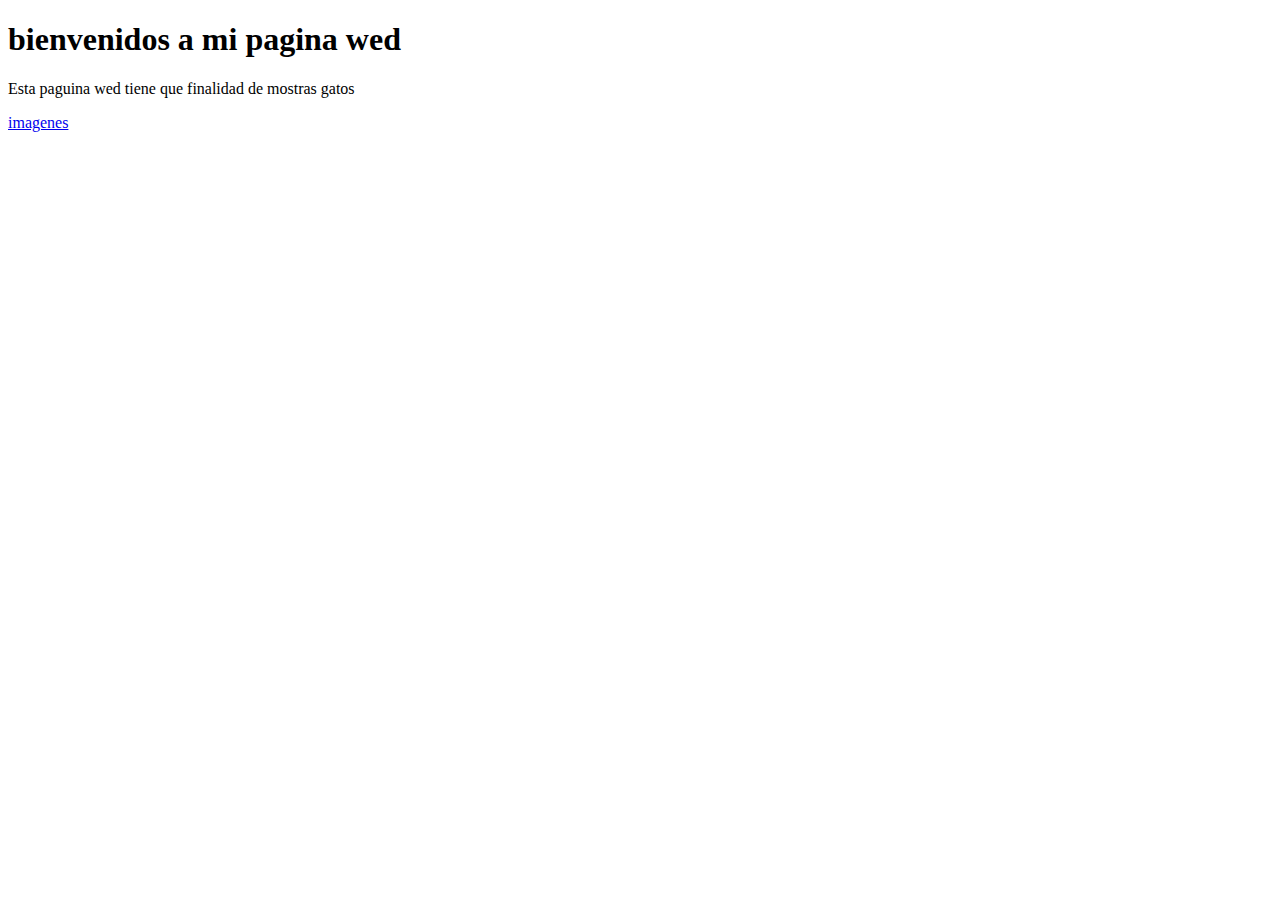
==== index.html @ 885215b5 "mi commit" ====
<!DOCTYPE html>
<html lang="en">
<head>
    <meta charset="UTF-8">
    <meta name="viewport" content="width=device-width, initial-scale=1.0">
    <title>new wed</title>
</head>
<body>
    <h1> bienvenidos a mi pagina wed </h1>
    <p>Esta paguina wed tiene que finalidad de mostras gatos </p>
    <a href="./album.html"> imagenes</a> 
    <img src="./gatos.jpg" alt="">
</body>
</html>
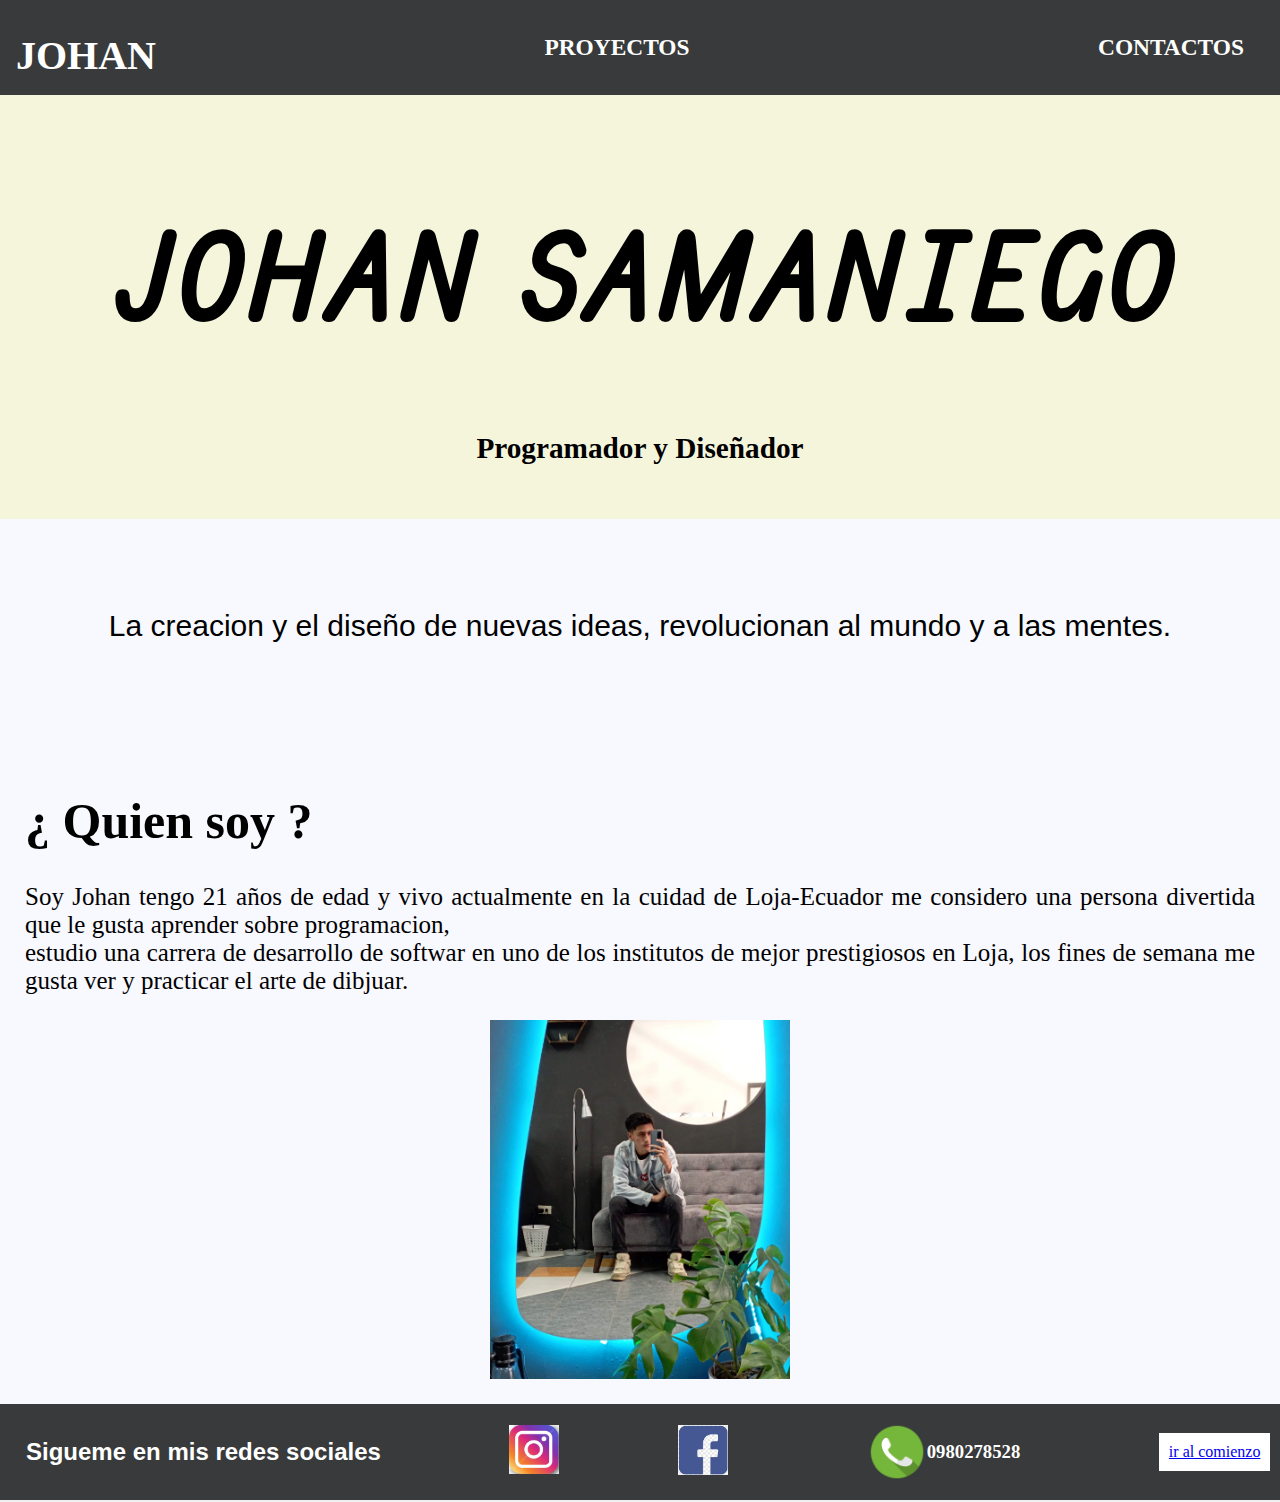
==== commit 2aa12146: "mi primer commit" ====
--- a/index.html
+++ b/index.html
@@ -3,12 +3,68 @@
 <head>
     <meta charset="UTF-8">
     <meta name="viewport" content="width=device-width, initial-scale=1.0">
-    <title>new wed</title>
+    <link rel="stylesheet" href="css/estilos.css">
+    <link rel="stylesheet" href="contacto.html">
+    <link rel="stylesheet" href="proyecto.html">
+    <link rel="preconnect" href="https://fonts.googleapis.com">
+    <link rel="preconnect" href="https://fonts.gstatic.com" crossorigin>
+    <link href="https://fonts.googleapis.com/css2?family=Edu+TAS+Beginner:wght@400;700&display=swap" rel="stylesheet">
+    <title> Johan Samaniego </title>
 </head>
 <body>
-    <h1> bienvenidos a mi pagina wed </h1>
-    <p>Esta paguina wed tiene que finalidad de mostras gatos </p>
-    <a href="./album.html"> imagenes</a> 
-    <img src="./gatos.jpg" alt="">
+    <div class="head">
+        <div class="logo">
+            <a href="index.html"><h1 id="titulo"> Johan </h1></a>
+        </div>
+        <nav class="navbar">
+            <a href="proyecto.html"><h3> Proyectos </h3></a>
+            <a href="contacto.html"><h3> Contactos </h3> </a>
+        </nav>
+    </div>
+    <section class="content">
+        <nav class="encabezado">   
+            <div class="nombre">
+                <h1> JOHAN SAMANIEGO </h1>
+            </div>
+            <div class="mke">
+                <h3> Programador y Diseñador </h3>
+            </div>
+        </nav>
+        <nav class="especial">
+            <div class="slogan">
+                <p> La creacion y el diseño de nuevas ideas, revolucionan al mundo y a las mentes. </p>
+            </div>
+        </nav>   
+        <nav class="textoespecial">   
+            <div class="what">    
+                    <h1> ¿ Quien soy ? </h1>
+            </div>      
+            <div class="parrafo">
+                <p> Soy Johan tengo 21 años de edad y vivo actualmente en la cuidad de Loja-Ecuador 
+                me considero una persona divertida que le gusta aprender sobre programacion,<br> 
+                estudio una carrera de desarrollo de softwar en uno de los institutos 
+                de mejor prestigiosos en Loja, los fines de semana me gusta ver y practicar el arte 
+                de dibjuar.  
+                </p>
+            </div>    
+            <div id="img">  
+                <img src="img/fotojohan.jpeg" width="300"  >
+            </div>
+        </nav>
+    </section>
+    <footer class="fin">
+        <div id="redes">
+            <h2> Sigueme en mis redes sociales </h2>
+        </div>
+            <a href="https://www.instagram.com/johan_samaniego_/?hl=es-la"><img src="img/ins.jpg" width="50"></a>
+            <a href="https://www.facebook.com/johandario.samaniegogonzalez"><img src="img/face.png" width="50"></a>
+        <div class="numero">  
+            <img src="img/whasap.png" width="60">  
+            <h3>0980278528</h3>
+        </div>
+        <div class="titulo">
+            <a class="titulo" href="#titulo"> ir al comienzo </a>
+        </div>  
+    </footer>
 </body>
 </html>--- a/css/estilos.css
+++ b/css/estilos.css
@@ -0,0 +1,174 @@
+
+body {
+    margin: 0%;
+    background-color: #efefef;
+}
+div.head {
+    background-color: rgb(57, 58, 59);
+    color: #051201;
+    padding: 1rem 1rem;
+    display: flex;
+    align-items: center;
+    justify-content: space-between;
+    height: 63px;
+    width: 98.%;
+    z-index: 99;
+}
+
+.navbar {
+    display: contents;
+    margin-left: 10px;
+}
+
+.logo {
+    margin-top: 15px ;
+}
+.logo a{
+    text-decoration: none;
+    text-transform: uppercase;
+    font-size: 20px;
+    color:#fff ;
+}
+
+.navbar a {
+    display: block;
+    padding: 20px 20px;
+    color: #fff;
+    text-decoration: none;
+    text-transform: uppercase;
+    font-size: 20px;
+}
+
+.content {
+    margin: 0%;
+    display:block;
+    justify-content: center;
+}
+
+.nombre{
+    text-align: center;
+    font-size: 60px;
+    font-family:'Edu TAS Beginner', cursive;
+}
+
+.mke {
+    text-align: center;
+    font-size: 25px;
+    font-family: Georgia, 'Times New Roman', Times, serif;
+}
+
+.encabezado {
+    background-color: beige;
+    margin: 0%;
+    padding: 25px 25px 25px; 
+}
+
+.especial {
+    margin: 0%;
+    padding: 25px 25px 25px 25px;
+    background-color: ghostwhite;
+    
+    
+}
+.slogan { 
+    text-align: center;
+    font-family: 'Gill Sans', 'Gill Sans MT', Calibri, 'Trebuchet MS', sans-serif;
+    font-size: 30px;
+    justify-content: center;
+    padding: 35px;
+}
+
+.what {
+    text-align: justify;
+    font-size: 25px;
+    margin: 0%;
+}
+
+.parrafo {
+    justify-content: baseline;
+    font-size: 25px;
+    text-align: left;
+    text-align: justify ;
+}
+
+.textoespecial { 
+    background-color: ghostwhite;
+    margin: 0%;
+    padding: 25px 25px;
+    justify-content: center;
+}
+ #img {
+    display: flex; 
+    justify-content: center;
+    
+
+ }
+
+ .fin {
+    background-color: rgb(57, 58, 59);
+    padding: 1rem 1rem;
+    display: flex;
+    align-items: center;
+    justify-content: space-between;
+    height: 64px;
+    width: 98%;
+    z-index: 100px;
+    margin: 0%;
+ }
+ #redes { 
+    color: #fff;
+    text-align: justify;
+    font-family: Arial, Helvetica, sans-serif;
+    margin: 0%;
+    padding: 10px;
+    justify-content: space-between;
+ }
+
+ .numero {
+    color: #fff;
+    display: flex;
+    margin: 0%;
+    font-family: 'Times New Roman', Times, serif;
+    padding: 20px;
+ }
+
+ div.titulo {
+    background-color: #fff;
+    padding: 10px;      
+ }
+
+ .contenido {
+    display: block;
+    padding: 30px;
+    margin: 0%;
+    background-color: antiquewhite ;
+ }
+
+ .escritura {
+    padding: 25px;
+    margin: 0%;
+    text-align: justify;
+ }
+
+ .pp {
+    font-size: 20px;
+    
+ }
+ .imagene {
+    align-items: center;
+    text-align: center;
+    font-size: 20px;
+    text-decoration: none;
+    font-size: 10px;
+ }
+.section { 
+    display: block;
+    padding: 150px;
+    margin: 0%;
+    background-color:cornsilk;
+}
+.trabajo {
+    text-align: center;
+   font-size: 20px;
+   font-family: Cambria, Cochin, Georgia, Times, 'Times New Roman', serif;
+}
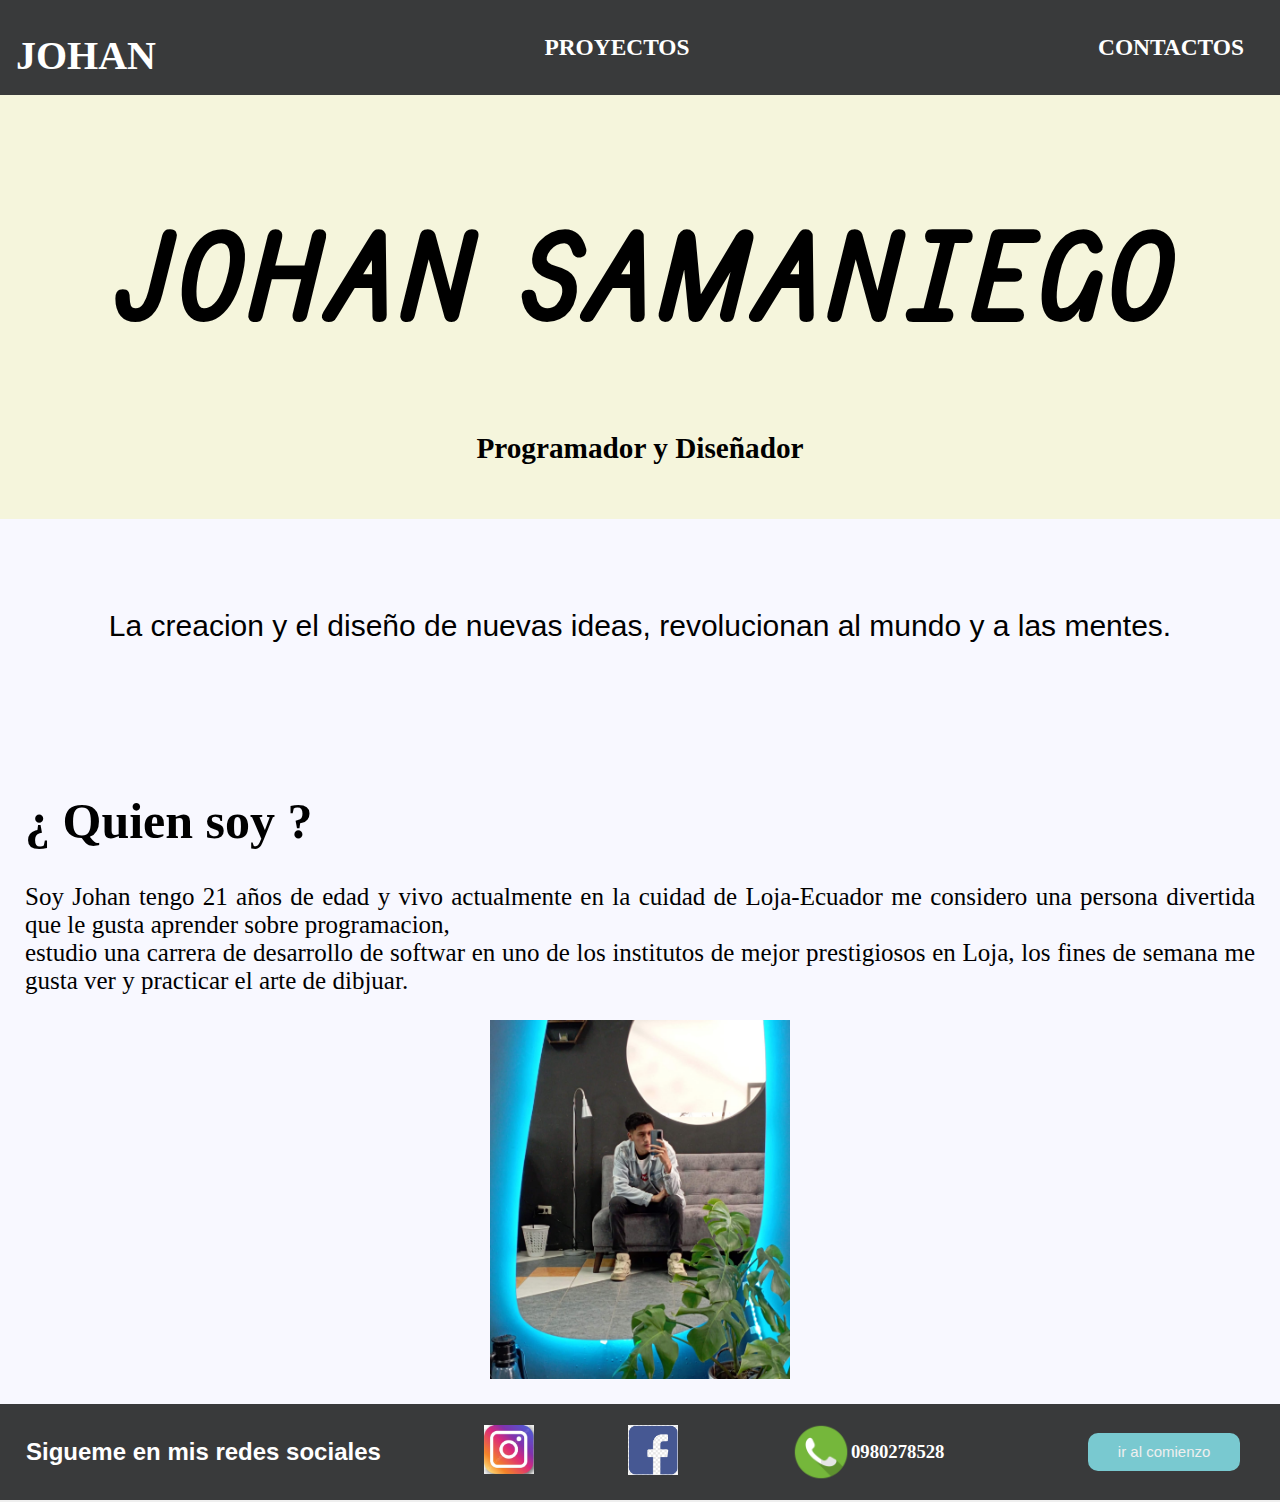
==== commit 1e11e56d: "mi paguina wed" ====
--- a/index.html
+++ b/index.html
@@ -63,7 +63,7 @@
             <h3>0980278528</h3>
         </div>
         <div class="titulo">
-            <a class="titulo" href="#titulo"> ir al comienzo </a>
+            <a class="titul" href="#titulo"> ir al comienzo </a>
         </div>  
     </footer>
 </body>
--- a/css/estilos.css
+++ b/css/estilos.css
@@ -32,7 +32,7 @@
 
 .navbar a {
     display: block;
-    padding: 20px 20px;
+    padding: 20px;
     color: #fff;
     text-decoration: none;
     text-transform: uppercase;
@@ -133,8 +133,21 @@
  }
 
  div.titulo {
-    background-color: #fff;
-    padding: 10px;      
+    background-color: #79c9d0;
+    padding: 10px;  
+    margin: 30px;
+    border-radius: 10px;
+
+ }
+
+ 
+ .titul {
+    text-decoration: none;
+    color: #efefef;
+    padding: 20px;
+    font-size: 15px;
+    font-family: 'Segoe UI', Tahoma, Geneva, Verdana, sans-serif;
+
  }
 
  .contenido {
